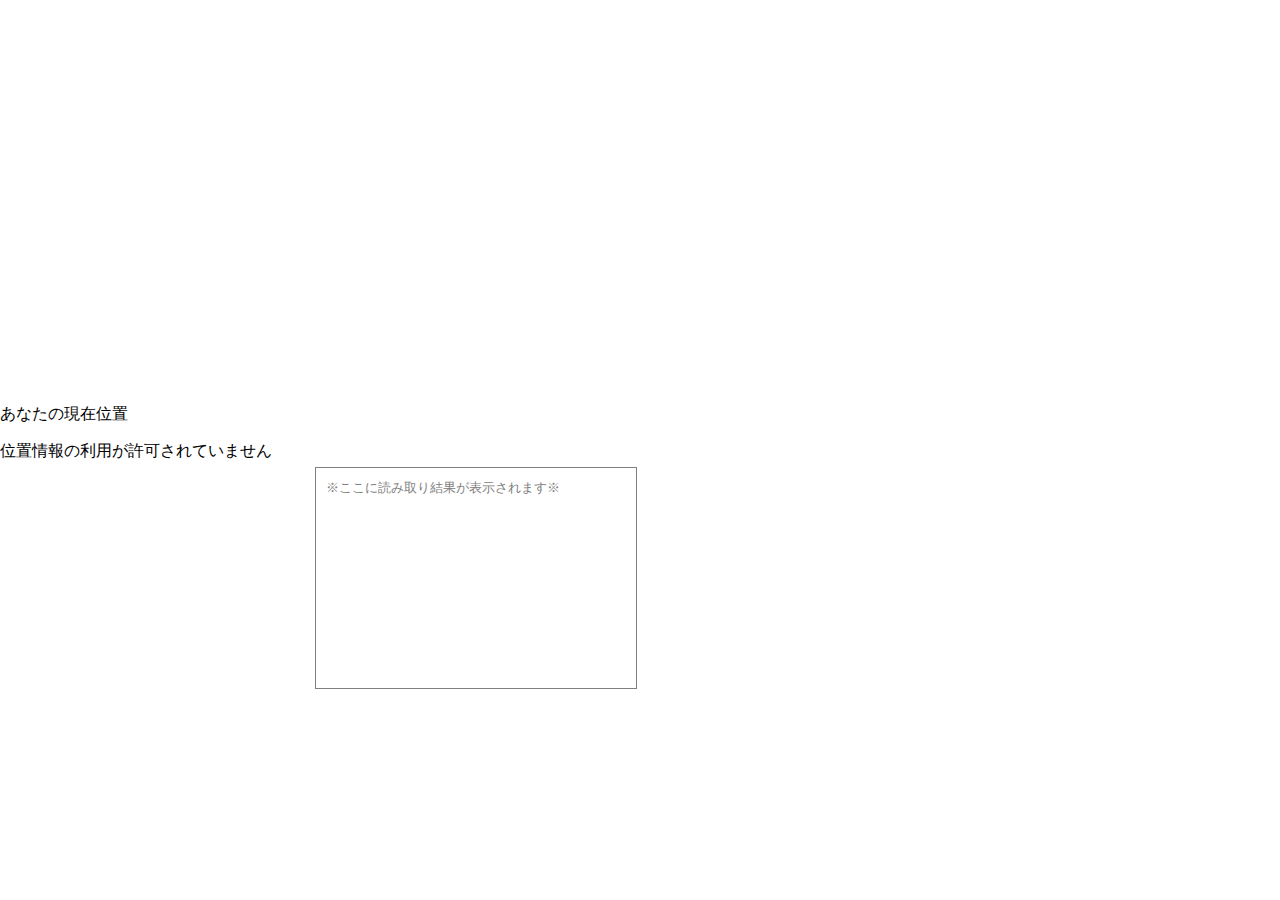
==== index.html @ f2967aec "add custom banner in ar." ====
<!DOCTYPE html>

<head>
  <script type="text/javascript" src="./js/jsQR.js"></script>
  <script type="text/javascript" src="./js/geo.js"></script>
  <script type="text/javascript" src="./js/qr-read.js"></script>
  <script type="text/javascript" src="./js/main.js"></script>
  <link rel="stylesheet" type="text/css" href="./css/main.css">
</head>

<body onload="onLoad();">
  <a rel="ar" id="arObj" class="hidden">
    <img src="./assets/toy_biplane.jpg" style="width: 30%; height: 30%;">
  </a>
  <p>あなたの現在位置</p>
  <div id="show_result"></div>

  <section id="contents">
    <!-- カメラ映像 -->
    <video id="camera" width="300" height="200" autoplay playsinline></video>

    <!-- 処理用 -->
    <canvas id="picture" width="300" height="200"></canvas>

    <!-- 読み取り結果 -->
    <div id="result">
      <small>※ここに読み取り結果が表示されます※</small>
    </div>
  </section>
</body>

</html>
---- css/main.css ----
body {
  margin: 0;
  overflow: hidden;
}

#contents {
  display: flex;
  width: 650px;
}

#camera,
#picture,
#result {
  justify-content: center;
  margin: 5px;
}


/* リーダー部分 */

#picture {
  display: none;
}

#result {
  border: 1px solid gray;
  width: 300px;
  height: 200px;
  padding: 10px;
}

small {
  color: gray;
}

.hidden {
  visibility: hidden;
}
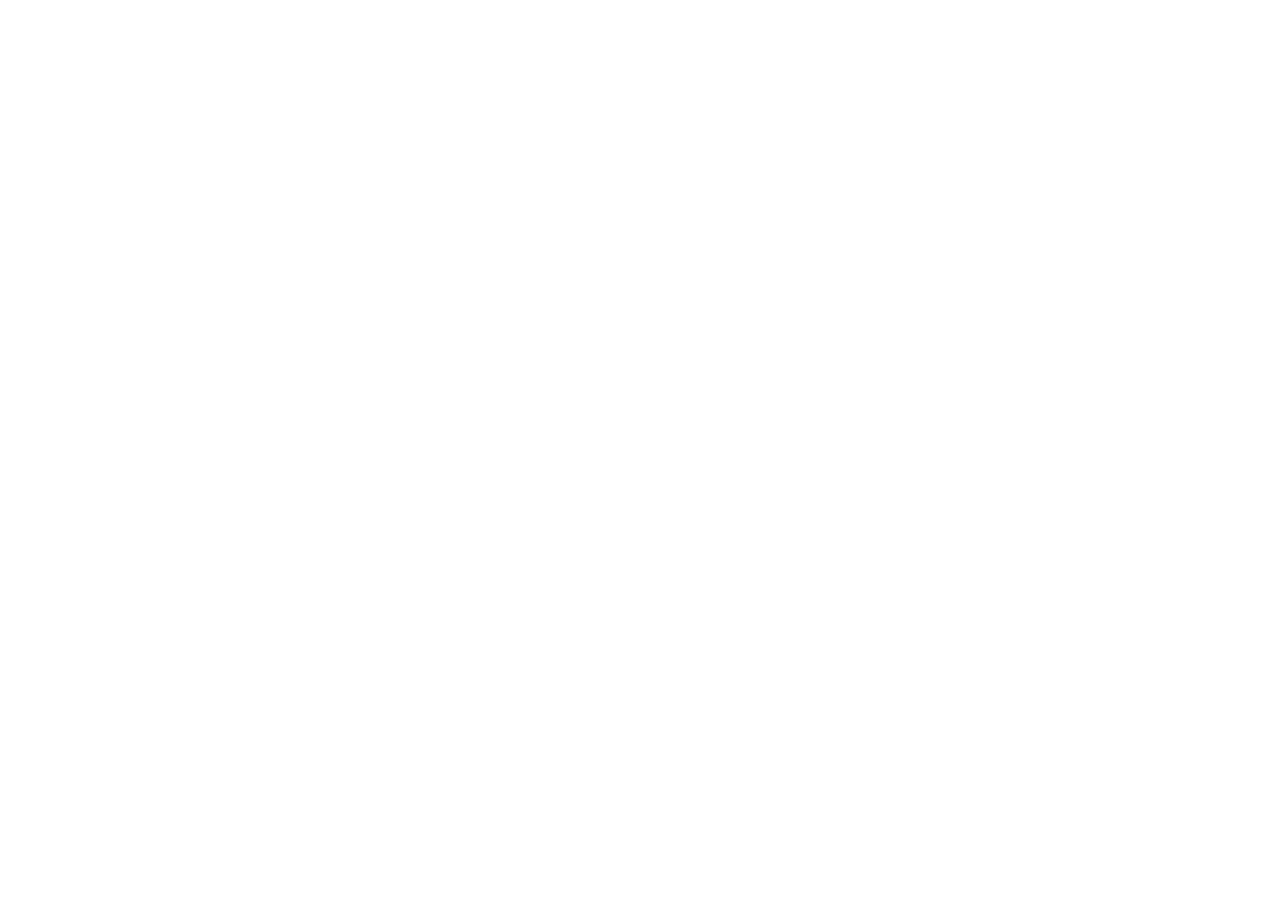
==== commit b9fa7d03: "use three js." ====
--- a/index.html
+++ b/index.html
@@ -1,32 +1,13 @@
 <!DOCTYPE html>
 
 <head>
-  <script type="text/javascript" src="./js/jsQR.js"></script>
-  <script type="text/javascript" src="./js/geo.js"></script>
-  <script type="text/javascript" src="./js/qr-read.js"></script>
-  <script type="text/javascript" src="./js/main.js"></script>
-  <link rel="stylesheet" type="text/css" href="./css/main.css">
+  <script src="https://cdnjs.cloudflare.com/ajax/libs/three.js/91/three.min.js"></script>
+  <script src="./OBJLoader.js"></script>
+  <script src="main.js"></script>
+  <link rel="stylesheet" type="text/css" href="main.css">
 </head>
 
-<body onload="onLoad();">
-  <a rel="ar" id="arObj" class="hidden">
-    <img src="./assets/toy_biplane.jpg" style="width: 30%; height: 30%;">
-  </a>
-  <p>あなたの現在位置</p>
-  <div id="show_result"></div>
-
-  <section id="contents">
-    <!-- カメラ映像 -->
-    <video id="camera" width="300" height="200" autoplay playsinline></video>
-
-    <!-- 処理用 -->
-    <canvas id="picture" width="300" height="200"></canvas>
-
-    <!-- 読み取り結果 -->
-    <div id="result">
-      <small>※ここに読み取り結果が表示されます※</small>
-    </div>
-  </section>
+<body style='margin: 0; overflow: hidden;' onload="onLoad()">
 </body>
 
 </html>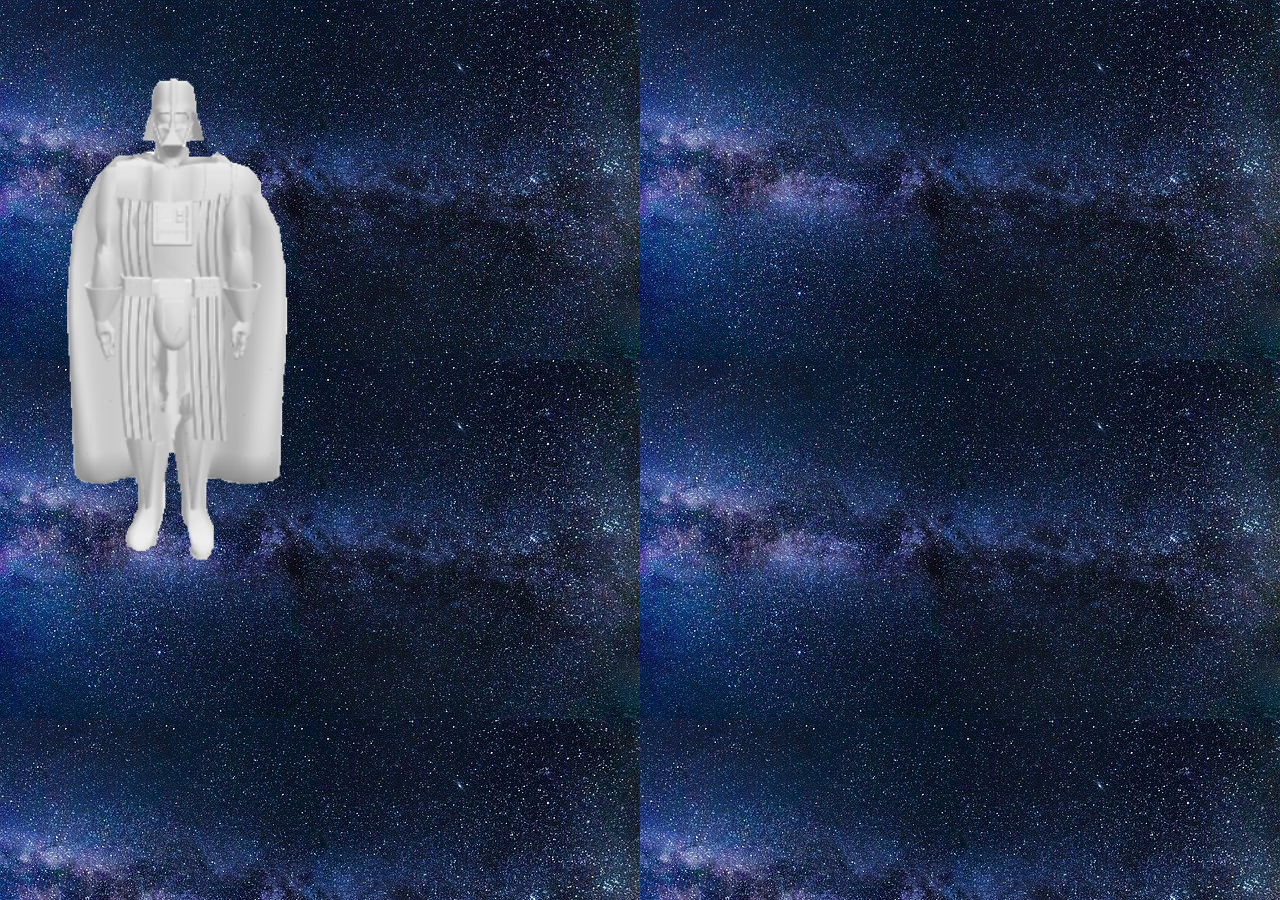
==== commit 99b89ca5: "show dars." ====
--- a/index.html
+++ b/index.html
@@ -1,13 +1,14 @@
 <!DOCTYPE html>
 
 <head>
-  <script src="https://cdnjs.cloudflare.com/ajax/libs/three.js/91/three.min.js"></script>
-  <script src="./OBJLoader.js"></script>
-  <script src="main.js"></script>
-  <link rel="stylesheet" type="text/css" href="main.css">
+  <script type="text/javascript" src="./js/main.js"></script>
+  <link rel="stylesheet" type="text/css" href="./css/main.css">
 </head>
 
-<body style='margin: 0; overflow: hidden;' onload="onLoad()">
+<body onload="onLoad();">
+  <a rel="ar" id="arObj" href="./assets/dars.usdz">
+    <img src="./assets/dars.png" style="width: 30%; height: 30%;">
+  </a>
 </body>
 
-</html>+</html>s--- a/css/main.css
+++ b/css/main.css
@@ -0,0 +1,39 @@
+body {
+  margin: 0;
+  overflow: hidden;
+  background-image: url("../assets/bg.jpg");
+}
+
+#contents {
+  display: flex;
+  width: 650px;
+}
+
+#camera,
+#picture,
+#result {
+  justify-content: center;
+  margin: 5px;
+}
+
+
+/* リーダー部分 */
+
+#picture {
+  display: none;
+}
+
+#result {
+  border: 1px solid gray;
+  width: 300px;
+  height: 200px;
+  padding: 10px;
+}
+
+small {
+  color: gray;
+}
+
+.hidden {
+  visibility: hidden;
+}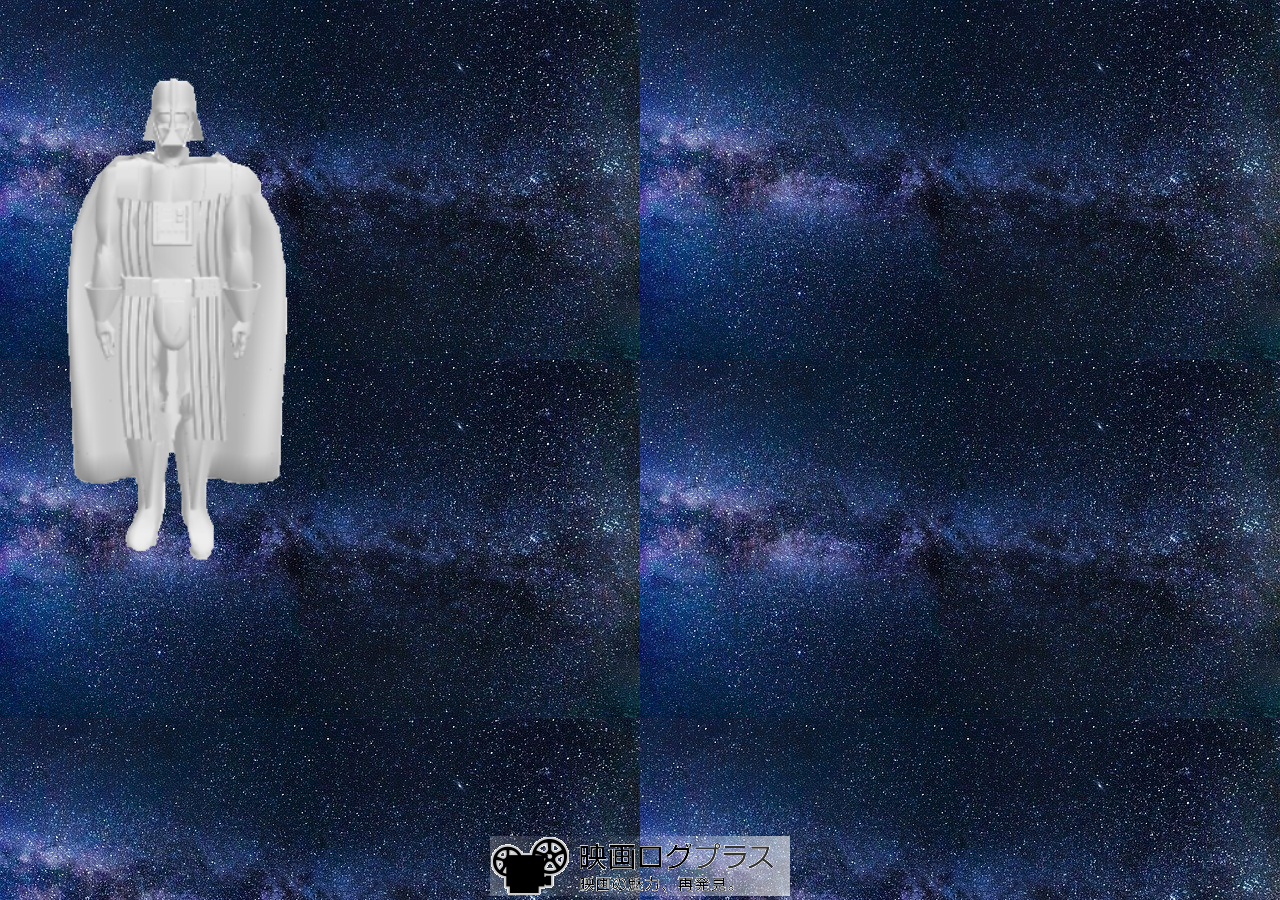
==== commit c16e3539: "eiga log sample." ====
--- a/index.html
+++ b/index.html
@@ -6,9 +6,14 @@
 </head>
 
 <body onload="onLoad();">
-  <a rel="ar" id="arObj" href="./assets/dars.usdz">
+  <a rel="ar" id="arObj" href="./assets/toy_biplane.usdz">
     <img src="./assets/dars.png" style="width: 30%; height: 30%;">
   </a>
+  <div class="footer">
+    <a href="https://tokushu.eiga-log.com/">
+      <img src="./assets/logo.png">
+    </a>
+  </div>
 </body>
 
-</html>s+</html>--- a/css/main.css
+++ b/css/main.css
@@ -36,4 +36,12 @@
 
 .hidden {
   visibility: hidden;
+}
+
+.footer {
+  text-align: center;
+  position: absolute;
+  bottom: 0px;
+  left: 0px;
+  right: 0px;
 }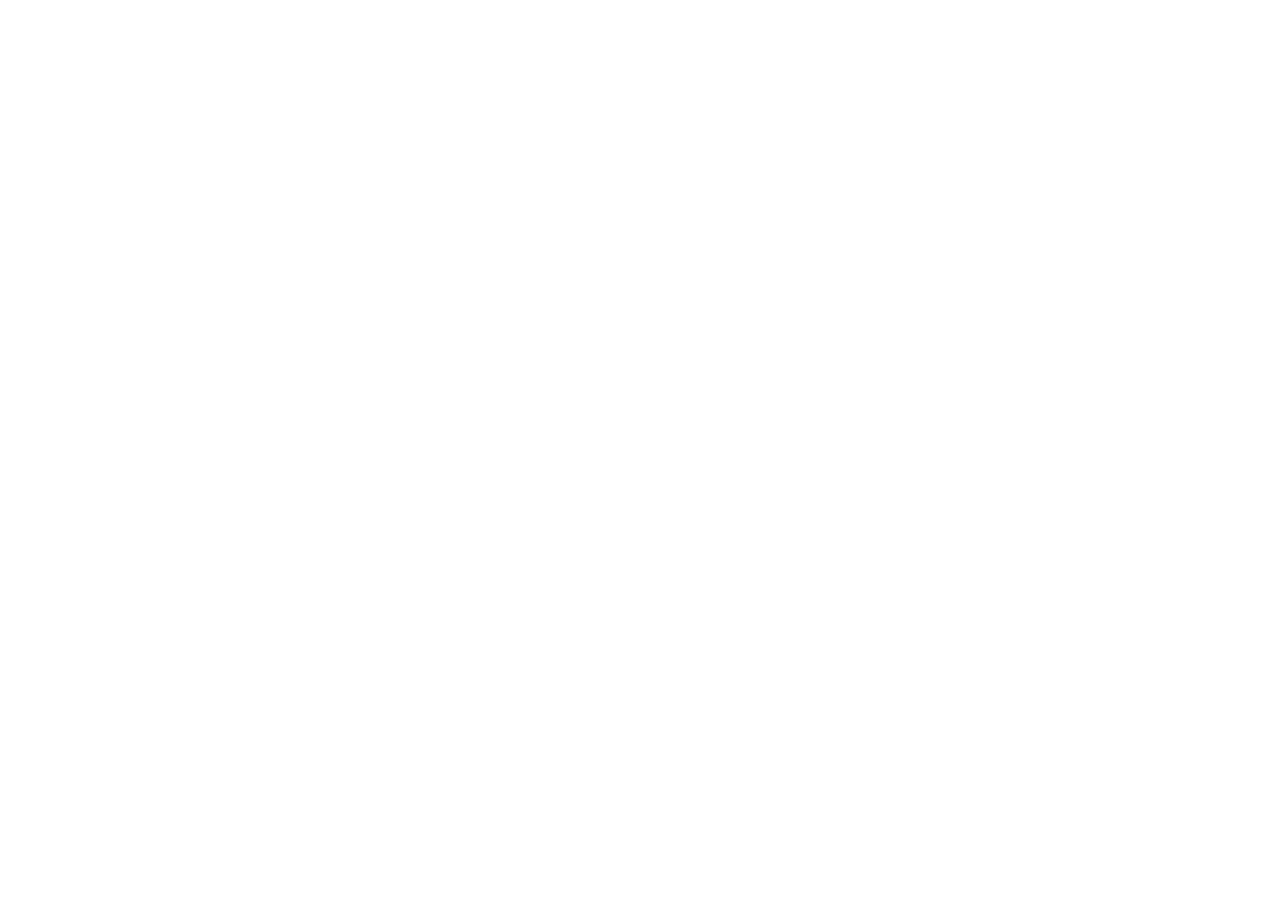
==== commit 055df9b5: "add MTLLoader." ====
--- a/index.html
+++ b/index.html
@@ -1,19 +1,15 @@
 <!DOCTYPE html>
 
 <head>
-  <script type="text/javascript" src="./js/main.js"></script>
-  <link rel="stylesheet" type="text/css" href="./css/main.css">
+  <script src="https://cdnjs.cloudflare.com/ajax/libs/three.js/91/three.min.js"></script>
+  <script src="./js/MTLLoader.js"></script>
+  <script src="./js/OBJLoader.js"></script>
+  <script src="./js/TDSLoader.js"></script>
+  <script src="main.js"></script>
+  <link rel="stylesheet" type="text/css" href="main.css">
 </head>
 
-<body onload="onLoad();">
-  <a rel="ar" id="arObj" href="./assets/toy_biplane.usdz">
-    <img src="./assets/dars.png" style="width: 30%; height: 30%;">
-  </a>
-  <div class="footer">
-    <a href="https://tokushu.eiga-log.com/">
-      <img src="./assets/logo.png">
-    </a>
-  </div>
+<body style='margin: 0; overflow: hidden;' onload="onLoad()">
 </body>
 
 </html>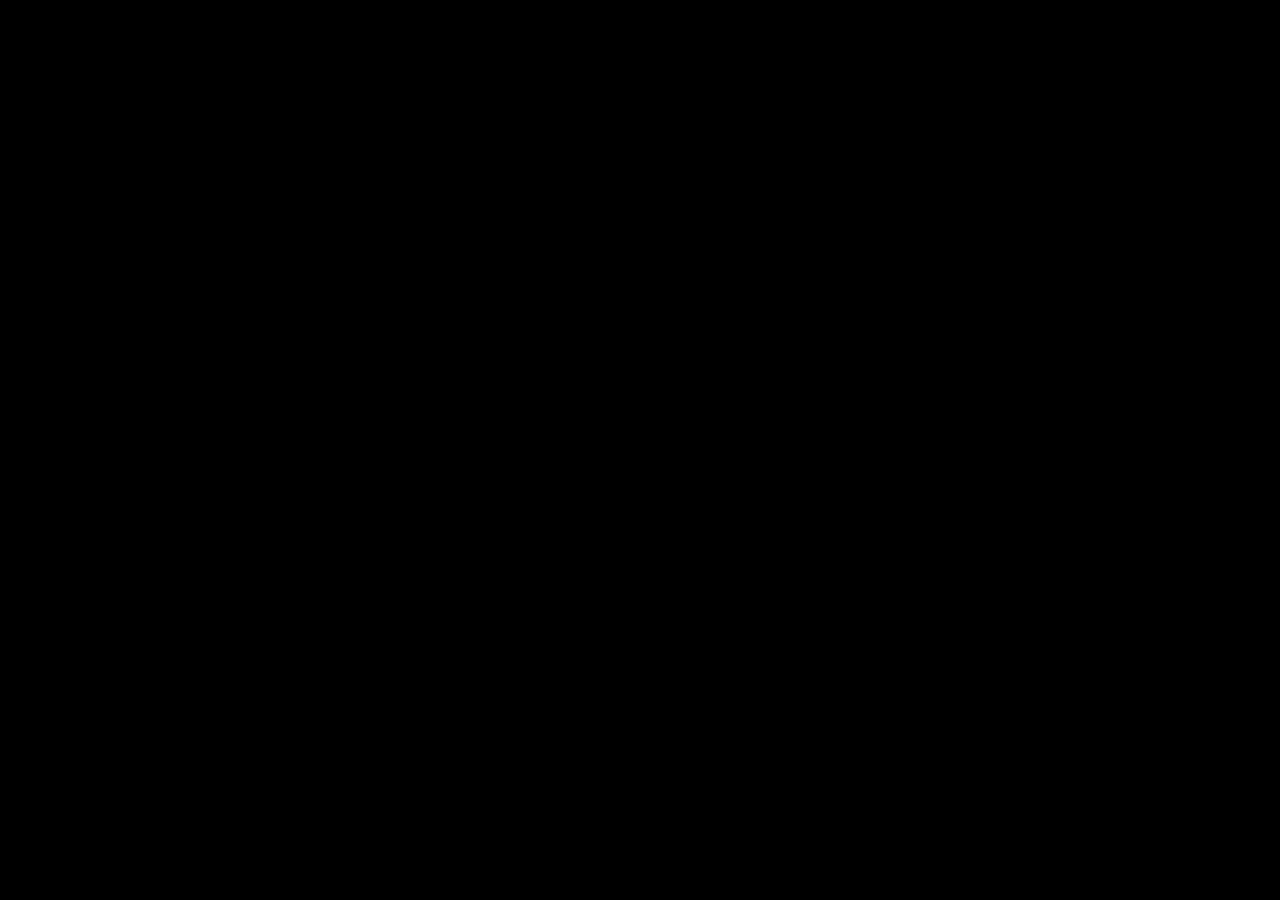
==== commit 717e25cc: "modify." ====
--- a/index.html
+++ b/index.html
@@ -1,10 +1,10 @@
 <!DOCTYPE html>
 
 <head>
-  <script src="https://cdnjs.cloudflare.com/ajax/libs/three.js/91/three.min.js"></script>
-  <script src="./js/MTLLoader.js"></script>
-  <script src="./js/OBJLoader.js"></script>
-  <script src="./js/TDSLoader.js"></script>
+  <script src="./threejs/three.min.js"></script>
+  <script src="./threejs/examples/js/loaders/OBJLoader.js"></script>
+  <script src="./threejs/examples/js/loaders/MTLLoader.js"></script>
+
   <script src="main.js"></script>
   <link rel="stylesheet" type="text/css" href="main.css">
 </head>
